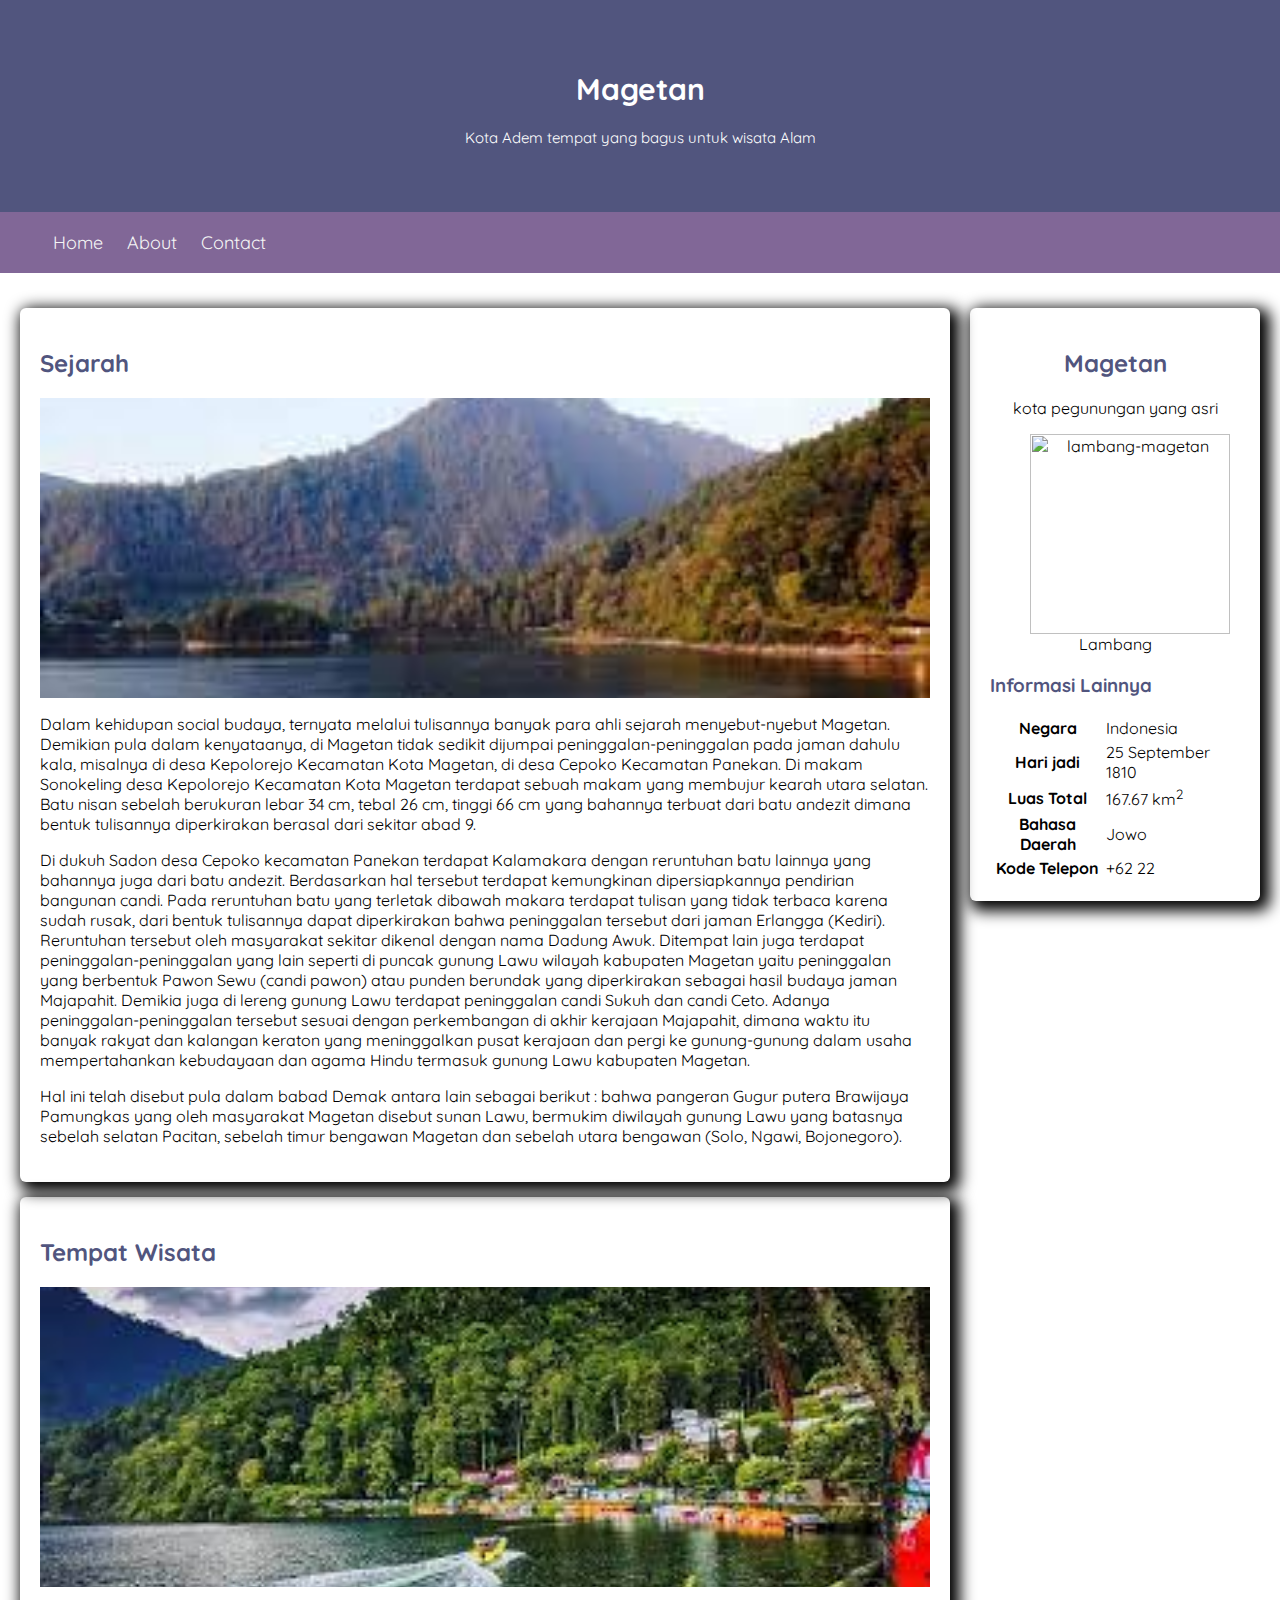
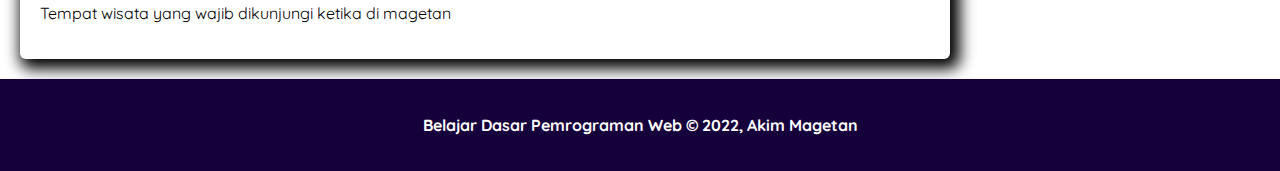
==== Website/index.html @ df700494 "Add files via upload" ====
<html lang="en">
  <head>
    <meta charset="UTF-8" />
    <meta http-equiv="X-UA-Compatible" content="IE=edge" />
    <meta name="viewport" content="width=device-width, initial-scale=1.0" />
    <link rel="stylesheet" href="style.css" />
    <title>Document</title>
  </head>
  <body>
    <header>
      <div class="jumbotron">
        <h1>Magetan</h1>
        <p>Kota Adem tempat yang bagus untuk wisata Alam</p>
      </div>
      <nav>
        <ul>
          <li><a href="#home">Home</a></li>
          <li><a href="About.html">About</a></li>
          <li><a href="#contact">Contact</a></li>
        </ul>
      </nav>
    </header>
    <main>
      <div id="content">
        <article id="sejarah" class="card">
          <section>
            <h2 id="home">Sejarah </h2>
            <img src="assets/magetan.jpg" class="featured-image" alt="" />
            <p>
              Dalam kehidupan social budaya, ternyata melalui tulisannya banyak
              para ahli sejarah menyebut-nyebut Magetan. Demikian pula dalam
              kenyataanya, di Magetan tidak sedikit dijumpai
              peninggalan-peninggalan pada jaman dahulu kala, misalnya di desa
              Kepolorejo Kecamatan Kota Magetan, di desa Cepoko Kecamatan
              Panekan. Di makam Sonokeling desa Kepolorejo Kecamatan Kota
              Magetan terdapat sebuah makam yang membujur kearah utara selatan.
              Batu nisan sebelah berukuran lebar 34 cm, tebal 26 cm, tinggi 66
              cm yang bahannya terbuat dari batu andezit dimana bentuk
              tulisannya diperkirakan berasal dari sekitar abad 9.
            </p>
            <p>
              Di dukuh Sadon desa Cepoko kecamatan Panekan terdapat Kalamakara
              dengan reruntuhan batu lainnya yang bahannya juga dari batu
              andezit. Berdasarkan hal tersebut terdapat kemungkinan
              dipersiapkannya pendirian bangunan candi. Pada reruntuhan batu
              yang terletak dibawah makara terdapat tulisan yang tidak terbaca
              karena sudah rusak, dari bentuk tulisannya dapat diperkirakan
              bahwa peninggalan tersebut dari jaman Erlangga (Kediri).
              Reruntuhan tersebut oleh masyarakat sekitar dikenal dengan nama
              Dadung Awuk. Ditempat lain juga terdapat peninggalan-peninggalan
              yang lain seperti di puncak gunung Lawu wilayah kabupaten Magetan
              yaitu peninggalan yang berbentuk Pawon Sewu (candi pawon) atau
              punden berundak yang diperkirakan sebagai hasil budaya jaman
              Majapahit. Demikia juga di lereng gunung Lawu terdapat peninggalan
              candi Sukuh dan candi Ceto. Adanya peninggalan-peninggalan
              tersebut sesuai dengan perkembangan di akhir kerajaan Majapahit,
              dimana waktu itu banyak rakyat dan kalangan keraton yang
              meninggalkan pusat kerajaan dan pergi ke gunung-gunung dalam usaha
              mempertahankan kebudayaan dan agama Hindu termasuk gunung Lawu
              kabupaten Magetan.
            </p>
            <p>
              Hal ini telah disebut pula dalam babad Demak antara lain sebagai
              berikut : bahwa pangeran Gugur putera Brawijaya Pamungkas yang
              oleh masyarakat Magetan disebut sunan Lawu, bermukim diwilayah
              gunung Lawu yang batasnya sebelah selatan Pacitan, sebelah timur
              bengawan Magetan dan sebelah utara bengawan (Solo, Ngawi,
              Bojonegoro).
            </p>
          </section>
        </article>
        <article id="wisata" class="card">
          <section>
            <h2>Tempat Wisata</h2>
            <img src="assets/sarangan.jpg" class="featured-image" alt="" />
            <p>Tempat wisata yang wajib dikunjungi ketika di magetan</p>
          </section>
        </article>
        <!-- <article>
          <section>Taambahn</section>
          <section>Tambahan</section>
        </article> -->
      </div>
      <aside>
        <article class="profile card">
          <header>
            <h2>Magetan</h2>
            <p>kota pegunungan yang asri</p>
            <figure>
              <img src="/assets/simbol.jpg" alt="lambang-magetan" />
              <figcaption>Lambang</figcaption>
            </figure>
          </header>
          <section>
            <h3>Informasi Lainnya</h3>
            <table>
              <tr>
                <th>Negara</th>
                <td>Indonesia</td>
              </tr>
              <tr>
                <th>Hari jadi</th>
                <td>25 September 1810</td>
              </tr>
              <tr>
                <th>Luas Total</th>
                <td>167.67 km<sup>2</sup></td>
              </tr>
              <tr>
                <th>Bahasa Daerah</th>
                <td>Jowo</td>
              </tr>
              <tr>
                <th>Kode Telepon</th>
                <td>+62 22</td>
              </tr>
            </table>
          </section>
        </article>
      </aside>
    </main>
    <footer>
      <p>Belajar Dasar Pemrograman Web &#169; 2022, Akim Magetan</p>
    </footer>
  </body>
</html>
---- Website/style.css ----
/* meng import google font */
@import url("https://fonts.googleapis.com/css2?family=Quicksand:wght@400;700&display=swap");

@media screen and (max-width: 1000px) {
  #content,
  aside {
    width: 100%;
    padding: 0;
  }
}

body {
  font-family: "Quicksand";
  /* menghilangkan padding pada bawaan browser */
  margin: 0;
  padding: 0;
}

h2,
h3 {
  color: 51557E;
}
nav ul li a {
  font-size: 18px;
  font-weight: 400px;
  text-decoration: none;
  color: whitesmoke;
  padding: 10px;
}

nav li {
  display: inline;
  list-style-type: none;
}
nav ul li a:hover {
  font-weight: bolder;
}
nav {
  background-color: 816797;
  padding: 3px;
  position: sticky;
  top: 0;
}

header{
    display: inline;
}

footer {
  padding: 20px;
  color: white;
  background-color: 51557E;
}

/* tampilan di aside element */
.profile header {
  text-align: center;
}

/* tampilan pada footer */
footer {
  padding: 20px;
  color: white;
  background-color: 16003B;
  text-align: center;
  font-weight: bold;
}

/* tampilan pada gambar di artikel */
.featured-image {
  width: 100%;
  max-height: 300px;
  /* memebuat gambar proposional */
  object-fit: cover;
  object-position: center;
}

.profile img {
  width: 200px;
}

.card {
  border-radius: 6px;

  box-shadow: 5px 5px 15px 5px #000000;
  padding: 20px;
  margin-top: 15px;
}

/* jumbotron */
.jumbotron {
  font-size: 15px;
  padding: 50px;
  background-color: 51557E;
  text-align: center;
  color: white;
}

main {
  padding: 20px;
  /* biar tidak dianggap element kosong */
  overflow: auto;
}

/* float */
#content {
  float: left;
  width: 75%;
}

aside {
  float: right;
  width: 25%;
  padding-left: 20px;
}

* {
  box-sizing: border-box;
}
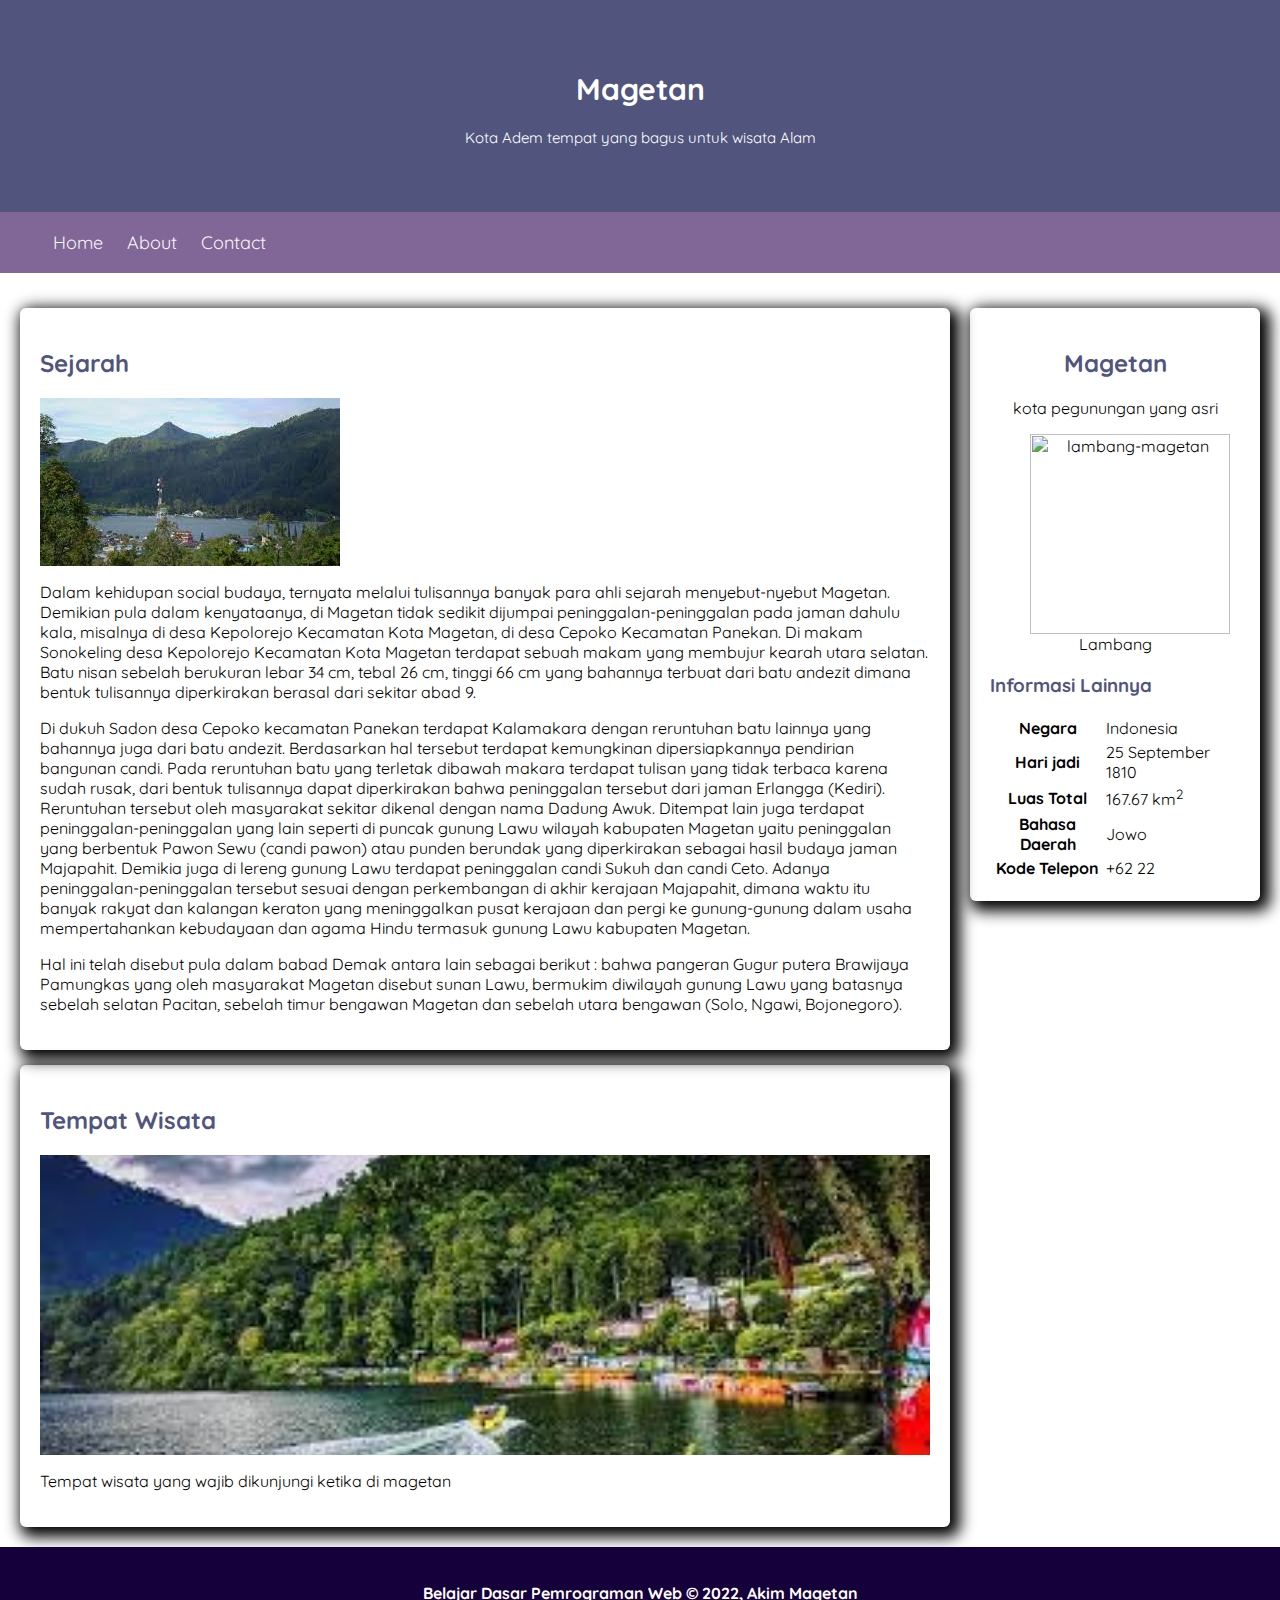
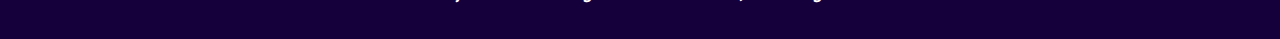
==== commit 8c180183: "Add files via upload" ====
--- a/Website/index.html
+++ b/Website/index.html
@@ -25,7 +25,8 @@
         <article id="sejarah" class="card">
           <section>
             <h2 id="home">Sejarah </h2>
-            <img src="assets/magetan.jpg" class="featured-image" alt="" />
+            <!-- <img src="assets/magetan.jpg" class="featured-image" alt="" /> -->
+            <img name="slide" alt="">
             <p>
               Dalam kehidupan social budaya, ternyata melalui tulisannya banyak
               para ahli sejarah menyebut-nyebut Magetan. Demikian pula dalam
@@ -122,5 +123,6 @@
     <footer>
       <p>Belajar Dasar Pemrograman Web &#169; 2022, Akim Magetan</p>
     </footer>
+    <script src="slider.js"></script>
   </body>
 </html>
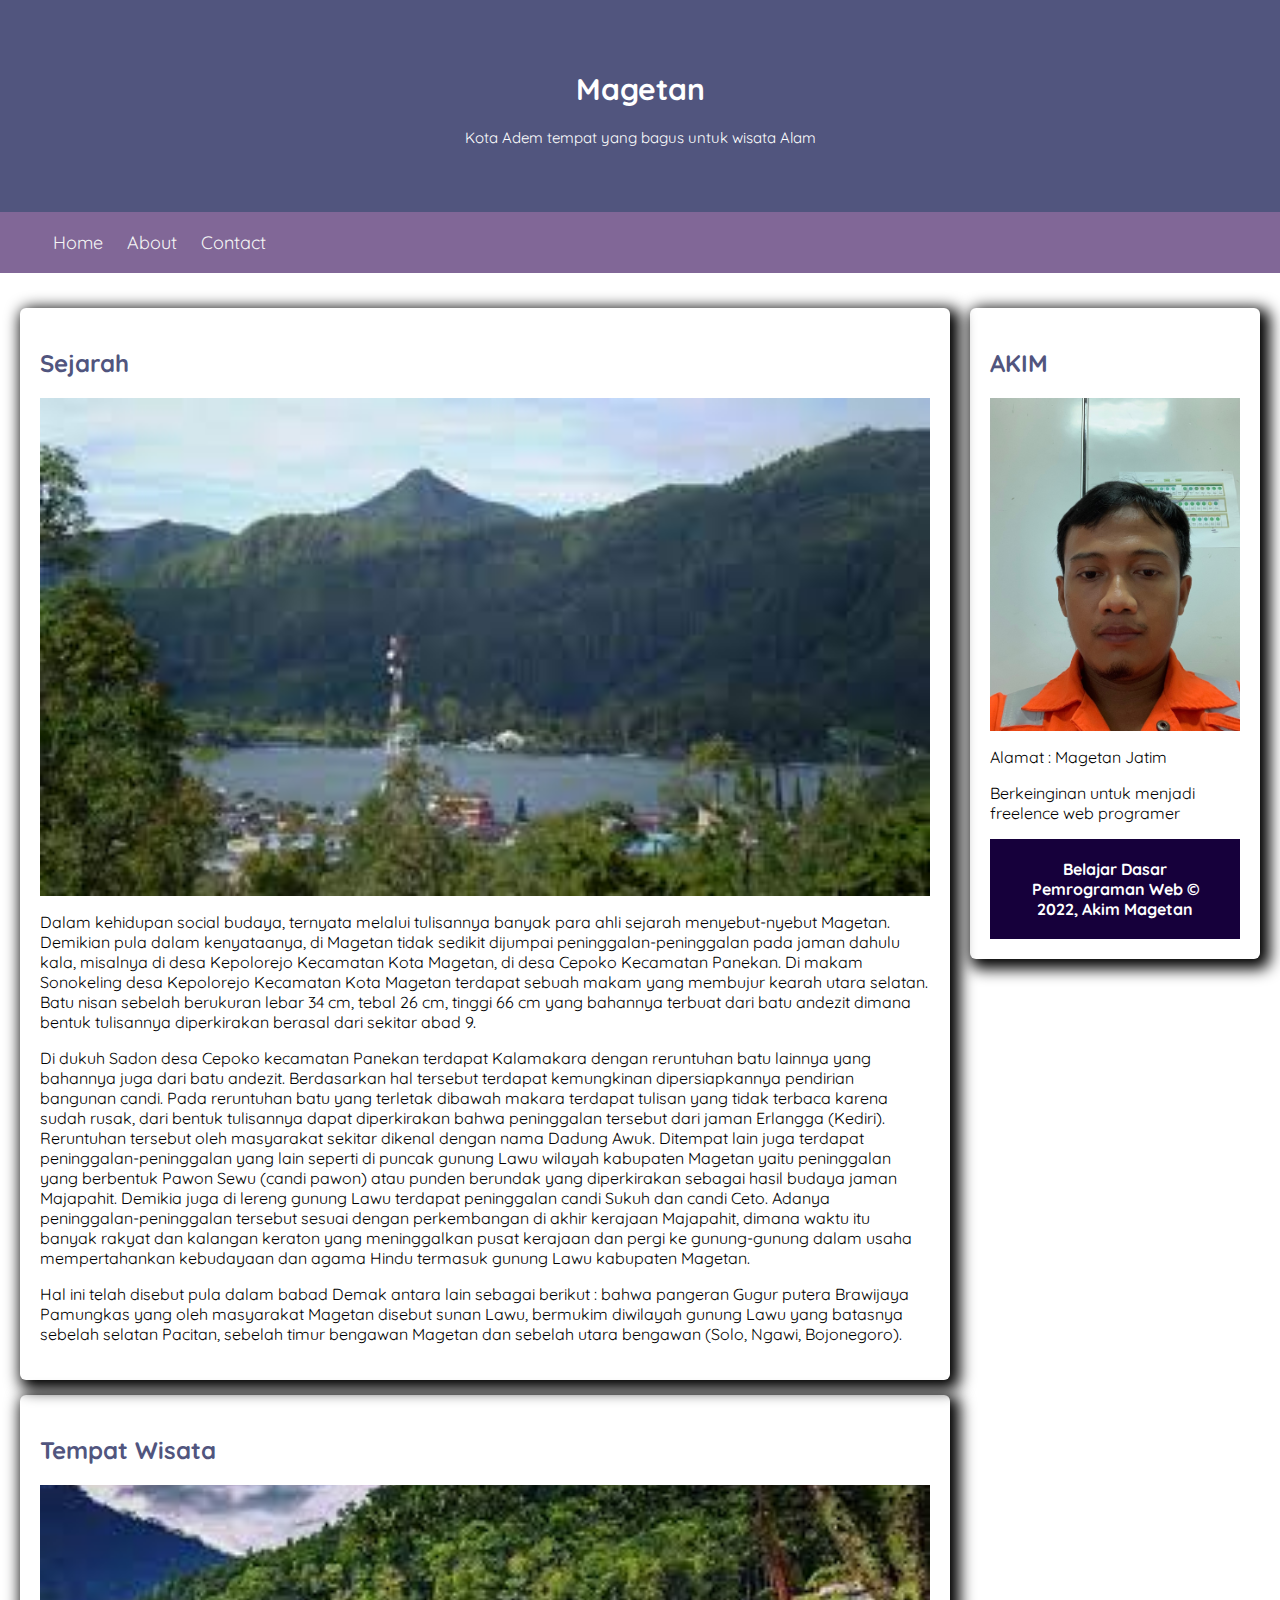
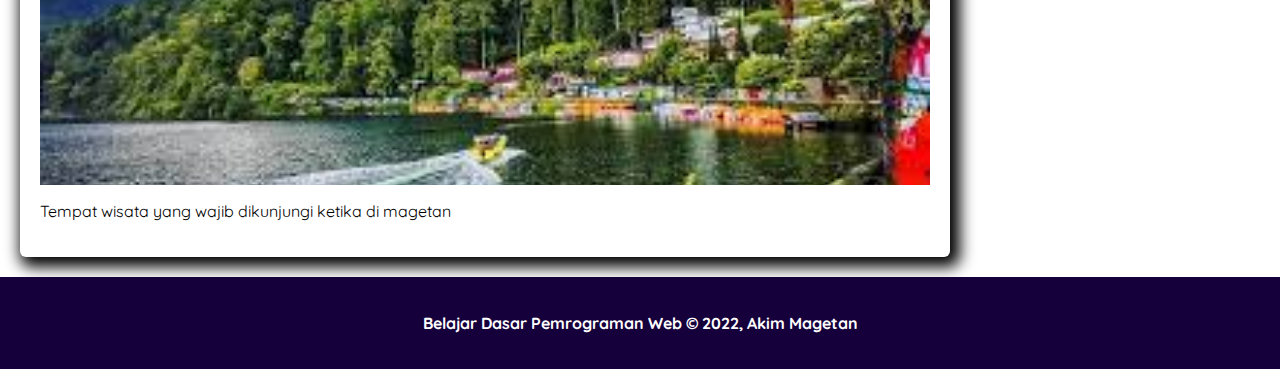
==== commit 7e2eaf2f: "Add files via upload" ====
--- a/Website/index.html
+++ b/Website/index.html
@@ -83,7 +83,7 @@
         </article> -->
       </div>
       <aside>
-        <article class="profile card">
+        <!-- <article class="profile card">
           <header>
             <h2>Magetan</h2>
             <p>kota pegunungan yang asri</p>
@@ -117,7 +117,20 @@
               </tr>
             </table>
           </section>
-        </article>
+        </article> -->
+        <div class="cards">
+            <article class="card">
+              <header>
+                <h2>AKIM</h2>
+              </header>
+              <img src="assets/PP.jpg" alt="profile"  />
+              <div class="content">
+                <p>Alamat : Magetan Jatim</p>
+                <p>Berkeinginan untuk menjadi freelence web programer</p>
+              </div>
+              <footer>Belajar Dasar Pemrograman Web &#169; 2022, Akim Magetan</footer>
+            </article>
+          </div>
       </aside>
     </main>
     <footer>
--- a/Website/style.css
+++ b/Website/style.css
@@ -76,7 +76,11 @@
 }
 
 .profile img {
-  width: 200px;
+  width: 100%;
+}
+
+.card img{
+  width: 100%;
 }
 
 .card {
